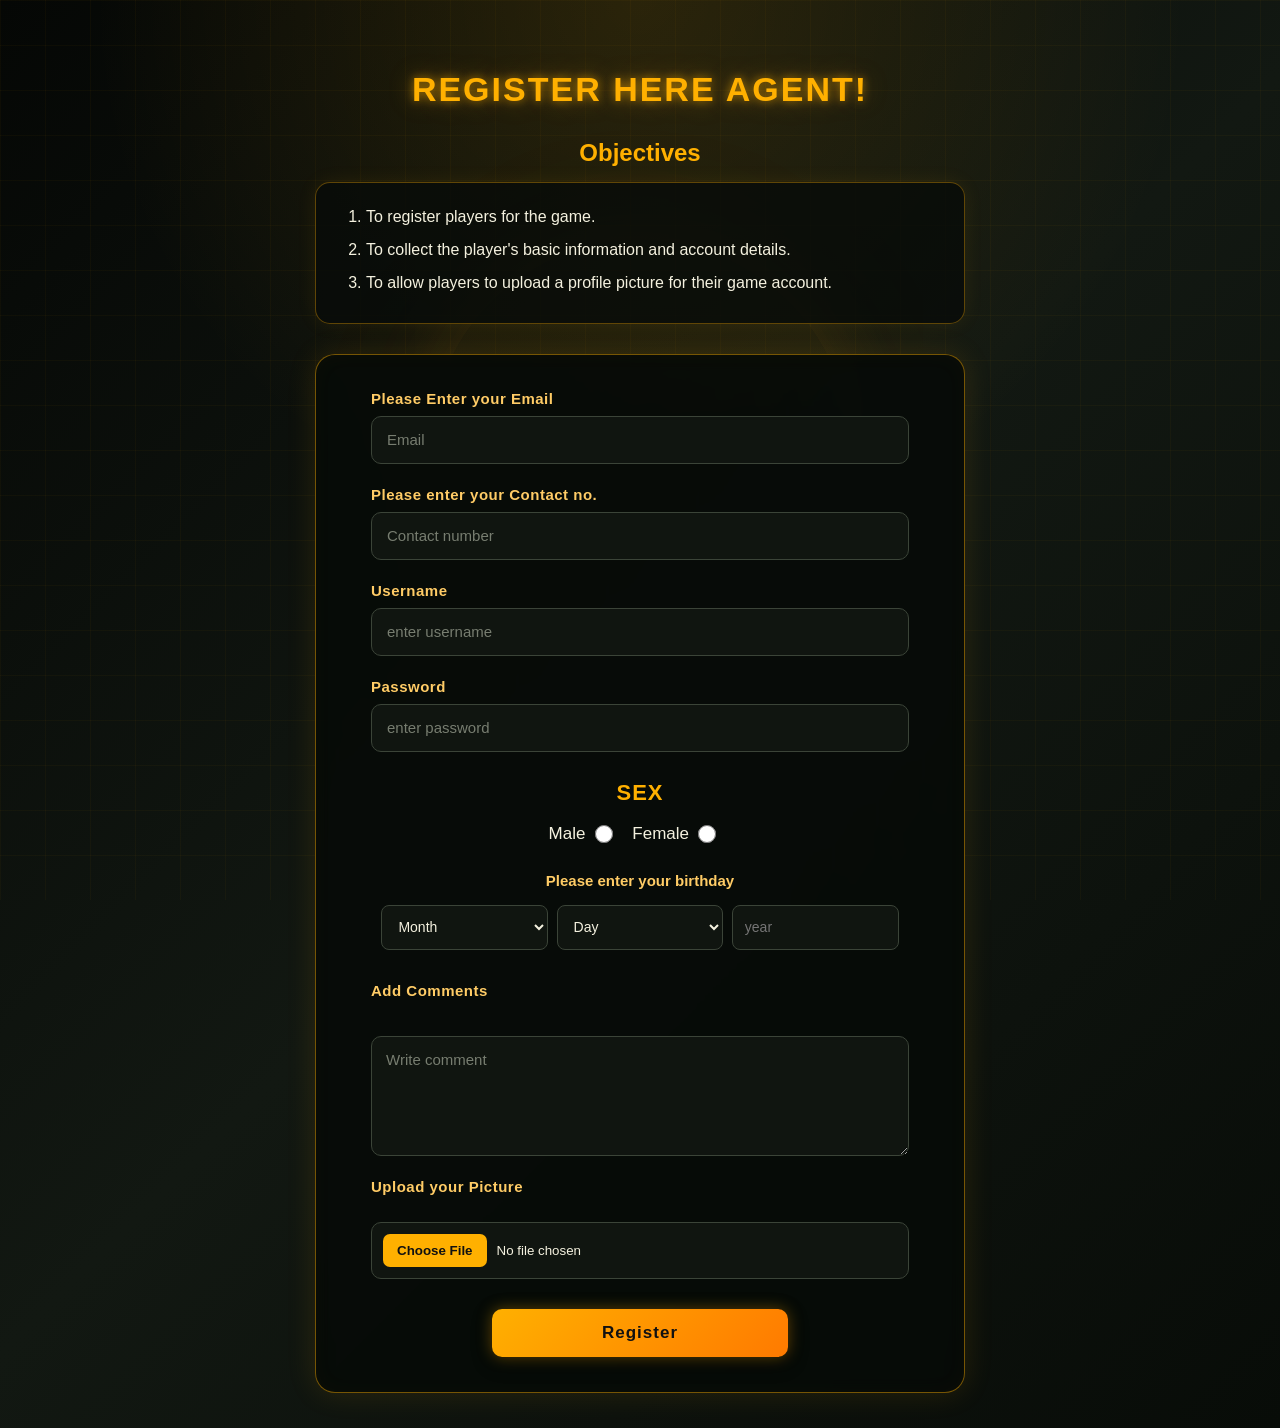
==== register.html @ b813c971 "Add files via upload" ====
<!DOCTYPE html>
<html>
<head>
    <title>Register</title>
    <link rel="stylesheet" href="style.css">
</head>
<body>
    <h1>Register here agent!</h1>

  <h2>Objectives</h2>
  
 <ol>
      <li>To register players for the game.</li>
      <li>To collect the player's basic information and           account    details.</li>
      <li>To allow players to upload a profile picture for          their game account.</li>
</ol>
  
  
   <form action="#" method="post" enctype="multipart/form-        data">
  
  <div class="form">
    
    <label for="email">Please Enter your Email</label>
    <input type="text" id="email" name="email"
      placeholder="Email" required>
      
  </div>

    <div class="form">
      
      <label for="contact">Please enter your Contact no.            </label>
      <input type="tel" id="contact" name="contact"
        placeholder="Contact number" required>
      
    </div>

    <div class="form">
      
      <label for="username">Username</label>
      <input type="text" id="username" name="username"
        placeholder="enter username" required>
    </div>


    <div class="form">
      
      <label for="password">Password</label>
      <input type="password" id="password" name="password"
        placeholder="enter password" required>
      
    </div>
    
    <div class="radio">

      <h3>Sex</h3>
      <label for="male">Male</label>
      <input type="radio" id="male" name="gender"                  value="male" required>
         
      <label for="female">Female</label>
      <input type="radio" id="female" name="gender"                  value="female" required>
      
    </div>

    <div class="select">
      <label for="month">Please enter your                           birthday</label>
      <select id="month" name="month"  required>
        <option value="">Month</option>
        <option value="january">January</option>
        <option value="february">February</option>
        <option value="march">March</option>
        <option value="april">April</option>
        <option value="may">May</option>
        <option value="june">June</option>
        <option value="july">July</option>
        <option value="august">August</option>
        <option value="september">September</option>
        <option value="october">October</option> 
        <option value="november">November</option>
        <option value="december">December</option>
      </select>

      <select id="day" name="day"    required>
        <option value="">Day</option>
        <option value="1">1</option>
        <option value="2">2</option>
        <option value="3">3</option>
        <option value="4">4</option>
        <option value="5">5</option>
        <option value="6">6</option>
        <option value="7">7</option>
        <option value="8">8</option>
        <option value="9">9</option>
        <option value="10">10</option>
        <option value="11">11</option>
        <option value="12">12</option>
        <option value="13">13</option>
        <option value="14">14</option>
        <option value="15">15</option>
        <option value="16">16</option>
        <option value="17">17</option>
        <option value="18">18</option>
        <option value="19">19</option>
        <option value="20">20</option>
        <option value="21">21</option>
        <option value="22">22</option>
        <option value="23">23</option>
        <option value="24">24</option>
        <option value="25">25</option>
        <option value="26">26</option>
        <option value="27">27</option>
        <option value="28">28</option>
        <option value="29">29</option>
        <option value="30">30</option>
        <option value="31">31</option>
        
      </select>

      <input type="number" id="year" name="year"
        placeholder="year"   required>
             
    </div>

    
    <div class="form">
      
      <label for="comment">Add Comments</label>
      <br>
      
      <textarea id="comment" name="comment"
        placeholder="Write comment" rows="5"></textarea>
    </div>

    <div class="form">
      
      <label for="file">Upload your Picture</label>
      <br>
      <input type="file" id="file" name="file">
      
    </div>

    <input type="submit" value="Register">
      
    </form>


  
</body>
</html>
---- style.css ----
* {
  box-sizing: border-box;
}

body {
  margin: 0;
  min-height: 100vh;
  padding: 35px 15px;
  font-family: Arial, sans-serif;
  color: #f4f1df;
  background:
    radial-gradient(circle at 50% 0%, rgba(255, 176, 0, 0.13), transparent 35%),
    linear-gradient(135deg, #050705, #121812, #080c08);
  overflow-x: hidden;
}

body::before {
  content: "";
  position: fixed;
  inset: 0;
  background-image:
    linear-gradient(rgba(255, 176, 0, 0.035) 1px, transparent 1px),
    linear-gradient(90deg, rgba(255, 176, 0, 0.035) 1px, transparent 1px);
  background-size: 45px 45px;
  animation: gridMove 10s linear infinite;
  pointer-events: none;
  z-index: 0;
}

body::after {
  content: "";
  position: fixed;
  width: 420px;
  height: 420px;
  top: 50%;
  left: 50%;
  transform: translate(-50%, -50%);
  border-radius: 50%;
  background: rgba(255, 176, 0, 0.035);
  box-shadow:
    0 0 80px rgba(255, 176, 0, 0.1),
    0 0 180px rgba(255, 176, 0, 0.05);
  pointer-events: none;
  z-index: 0;
  animation: pulse 4s ease-in-out infinite;
}

@keyframes gridMove {
  0% {
    background-position: 0 0;
  }

  100% {
    background-position: 45px 45px;
  }
}

@keyframes pulse {
  0%,
  100% {
    transform: translate(-50%, -50%) scale(1);
    opacity: 0.5;
  }

  50% {
    transform: translate(-50%, -50%) scale(1.15);
    opacity: 1;
  }
}

h1 {
  position: relative;
  z-index: 2;
  margin: 35px auto 30px;
  text-align: center;
  color: #ffb000;
  font-size: 34px;
  letter-spacing: 2px;
  text-transform: uppercase;
  text-shadow:
    0 0 10px rgba(255, 176, 0, 0.6),
    0 0 25px rgba(255, 176, 0, 0.35);
}

h2 {
  position: relative;
  z-index: 2;
  text-align: center;
  color: #ffb000;
  margin: 25px auto 15px;
}

h3 {
  color: #ffb000;
}

ol {
  position: relative;
  z-index: 2;
  width: 100%;
  max-width: 650px;
  margin: 0 auto 30px;
  padding: 20px 25px 20px 50px;
  border: 1px solid rgba(255, 176, 0, 0.35);
  border-radius: 15px;
  background: rgba(8, 12, 9, 0.82);
  line-height: 1.7;
  box-shadow: 0 0 20px rgba(255, 176, 0, 0.08);
}

ol li {
  margin-bottom: 6px;
}

form {
  position: relative;
  z-index: 2;
  width: 100%;
  max-width: 650px;
  margin: 0 auto;
  padding: 35px 55px;
  background: rgba(7, 11, 8, 0.94);
  border: 1px solid rgba(255, 176, 0, 0.45);
  border-radius: 20px;
  box-shadow:
    0 0 30px rgba(255, 176, 0, 0.12),
    inset 0 0 25px rgba(255, 176, 0, 0.025);
  backdrop-filter: blur(8px);
}

.form {
  margin-bottom: 22px;
}

.form label {
  display: block;
  margin-bottom: 9px;
  color: #ffcc66;
  font-size: 15px;
  font-weight: bold;
  letter-spacing: 0.5px;
}

.form input[type="text"],
.form input[type="email"],
.form input[type="tel"],
.form input[type="number"],
.form input[type="password"] {
  width: 100%;
  height: 48px;
  padding: 0 15px;
  border: 1px solid #3b4438;
  border-radius: 10px;
  outline: none;
  background: #101510;
  color: #ffffff;
  font-size: 15px;
  transition: 0.3s ease;
}

.form input::placeholder {
  color: #777d70;
}

.form input:focus {
  border-color: #ffb000;
  box-shadow:
    0 0 8px rgba(255, 176, 0, 0.35),
    0 0 18px rgba(255, 176, 0, 0.12);
  transform: translateY(-1px);
}

.radio {
  position: relative;
  margin: 28px 0;
  text-align: center;
}

.radio h3 {
  margin: 0 0 18px;
  color: #ffb000;
  font-size: 22px;
  text-transform: uppercase;
  letter-spacing: 1px;
}

.radio label {
  display: inline;
  color: #f4f1df;
  font-size: 17px;
  cursor: pointer;
}

.radio input[type="radio"] {
  width: 18px;
  height: 18px;
  margin: 0 15px 0 5px;
  vertical-align: middle;
  accent-color: #ffb000;
  cursor: pointer;
}

.select {
  margin: 28px 0;
  text-align: center;
}

.select label {
  display: block;
  margin-bottom: 12px;
  color: #ffcc66;
  font-size: 15px;
  font-weight: bold;
}

.select select,
.select input[type="number"] {
  height: 45px;
  padding: 0 12px;
  margin: 4px 2px;
  border: 1px solid #3b4438;
  border-radius: 8px;
  background: #101510;
  color: #f4f1df;
  font-size: 14px;
  outline: none;
  transition: 0.3s ease;
}

.select select {
  width: 31%;
}

.select input[type="number"] {
  width: 31%;
}

.select select:focus,
.select input[type="number"]:focus {
  border-color: #ffb000;
  box-shadow: 0 0 10px rgba(255, 176, 0, 0.35);
}

.form textarea {
  display: block;
  width: 100%;
  min-height: 120px;
  padding: 14px;
  margin-top: 10px;
  border: 1px solid #3b4438;
  border-radius: 10px;
  outline: none;
  background: #101510;
  color: #ffffff;
  font-family: Arial, sans-serif;
  font-size: 15px;
  resize: vertical;
  transition: 0.3s ease;
}

.form textarea::placeholder {
  color: #777d70;
}

.form textarea:focus {
  border-color: #ffb000;
  box-shadow: 0 0 10px rgba(255, 176, 0, 0.35);
}

input[type="file"] {
  display: block;
  width: 100%;
  padding: 11px;
  border: 1px solid #3b4438;
  border-radius: 10px;
  background: #101510;
  color: #f4f1df;
}

input[type="file"]::file-selector-button {
  padding: 9px 14px;
  margin-right: 10px;
  border: none;
  border-radius: 7px;
  background: #ffb000;
  color: #111;
  font-weight: bold;
  cursor: pointer;
}

form > input[type="submit"] {
  display: block;
  width: 55%;
  min-width: 180px;
  margin: 30px auto 0;
  padding: 14px 30px;
  border: none;
  border-radius: 10px;
  background: linear-gradient(135deg, #ffb000, #ff7a00);
  color: #111;
  font-size: 17px;
  font-weight: bold;
  letter-spacing: 1px;
  cursor: pointer;
  box-shadow:
    0 0 15px rgba(255, 176, 0, 0.35),
    0 5px 20px rgba(0, 0, 0, 0.4);
  transition: 0.3s ease;
}

form > input[type="submit"]:hover {
  transform: translateY(-3px);
  box-shadow:
    0 0 25px rgba(255, 176, 0, 0.65),
    0 8px 25px rgba(0, 0, 0, 0.5);
}

.login {
  margin-top: 28px;
  text-align: center;
}

.login .btn {
  display: inline-block;
  width: 100%;
  padding: 14px;
  border-radius: 10px;
  background: linear-gradient(135deg, #ffb000, #ff7a00);
  color: #111;
  text-decoration: none;
  font-weight: bold;
  letter-spacing: 1px;
  box-shadow: 0 0 15px rgba(255, 176, 0, 0.35);
  transition: 0.3s ease;
}

.login .btn:hover {
  transform: translateY(-3px);
  box-shadow: 0 0 25px rgba(255, 176, 0, 0.65);
}

body > div:not(.register) {
  position: relative;
  z-index: 2;
  text-align: center;
}

body > div p {
  color: #aaa99b;
  font-size: 14px;
}

.btn {
  display: inline-block;
  padding: 10px 28px;
  border: 1px solid #ffb000;
  border-radius: 9px;
  background: transparent;
  color: #ffb000;
  text-decoration: none;
  font-weight: bold;
  transition: 0.3s ease;
}

.btn:hover {
  background: #ffb000;
  color: #111;
  box-shadow: 0 0 18px rgba(255, 176, 0, 0.55);
  transform: translateY(-2px);
}

.welcome-title {
  position: relative;
  z-index: 2;
  max-width: 850px;
  margin: 0 0 22px;
  color: #ffb000;
  font-size: 42px;
  letter-spacing: 2px;
  text-align: center;
  text-transform: uppercase;
  text-shadow:
    0 0 10px rgba(255, 176, 0, 0.6),
    0 0 25px rgba(255, 176, 0, 0.4),
    0 0 50px rgba(255, 176, 0, 0.2);
  animation: titleGlow 2s ease-in-out infinite alternate;
}

.welcome-text {
  position: relative;
  z-index: 2;
  margin: 0;
  padding: 15px 30px;
  border: 1px solid rgba(255, 176, 0, 0.4);
  border-radius: 12px;
  background: rgba(8, 12, 9, 0.8);
  color: #d8d4c0;
  font-size: 18px;
  letter-spacing: 1px;
  text-align: center;
  box-shadow:
    0 0 20px rgba(255, 176, 0, 0.08),
    inset 0 0 15px rgba(255, 176, 0, 0.03);
  backdrop-filter: blur(8px);
}

@keyframes titleGlow {
  from {
    text-shadow:
      0 0 10px rgba(255, 176, 0, 0.5),
      0 0 25px rgba(255, 176, 0, 0.25);
  }

  to {
    text-shadow:
      0 0 15px rgba(255, 176, 0, 0.8),
      0 0 35px rgba(255, 176, 0, 0.5),
      0 0 60px rgba(255, 176, 0, 0.25);
  }
}

@media (max-width: 600px) {
  body {
    padding: 25px 12px;
  }

  h1 {
    font-size: 25px;
    line-height: 1.3;
  }

  form {
    padding: 30px 22px;
    border-radius: 18px;
  }

  ol {
    font-size: 14px;
    padding: 18px 18px 18px 38px;
  }

  .select select,
  .select input[type="number"] {
    width: 30%;
    margin: 3px 0;
  }

  form > input[type="submit"] {
    width: 75%;
  }

  .welcome-title {
    font-size: 28px;
    line-height: 1.3;
  }

  .welcome-text {
    font-size: 15px;
    padding: 13px 20px;
  }
}
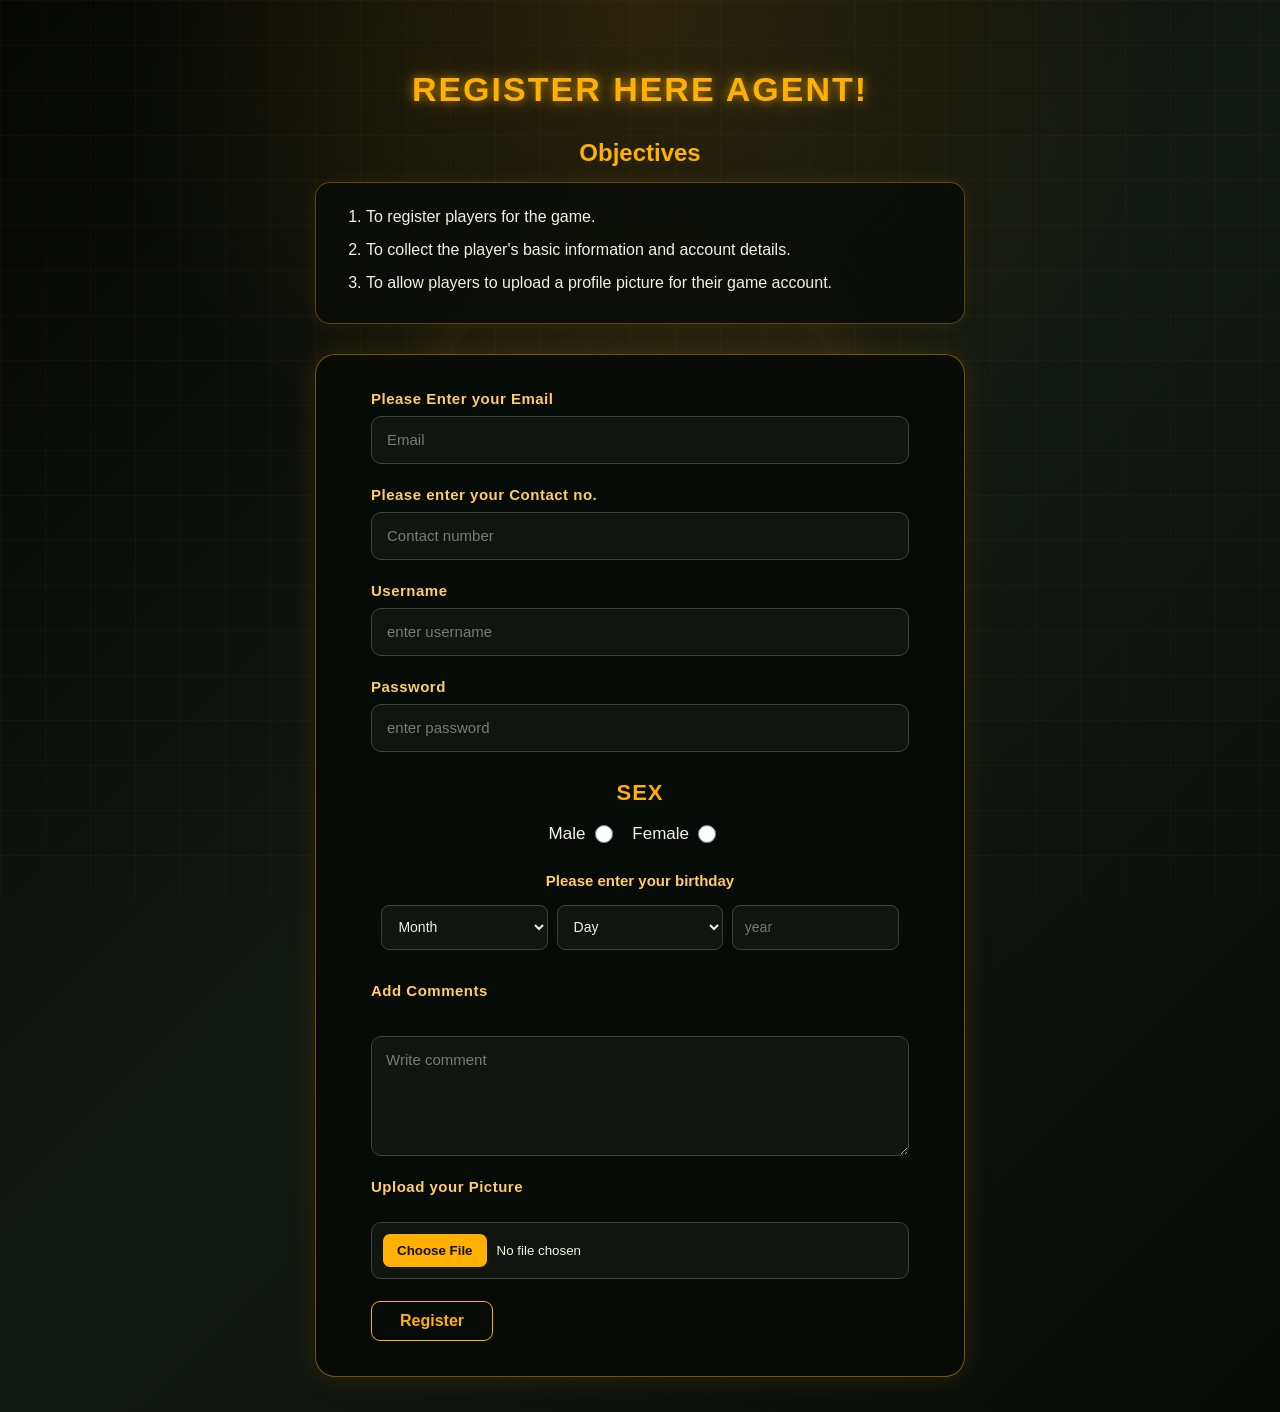
==== commit 9fcce36c: "register.html" ====
--- a/register.html
+++ b/register.html
@@ -138,7 +138,7 @@
       
     </div>
 
-    <input type="submit" value="Register">
+    <a href="index.html" class="btn">Register</a>
       
     </form>
 
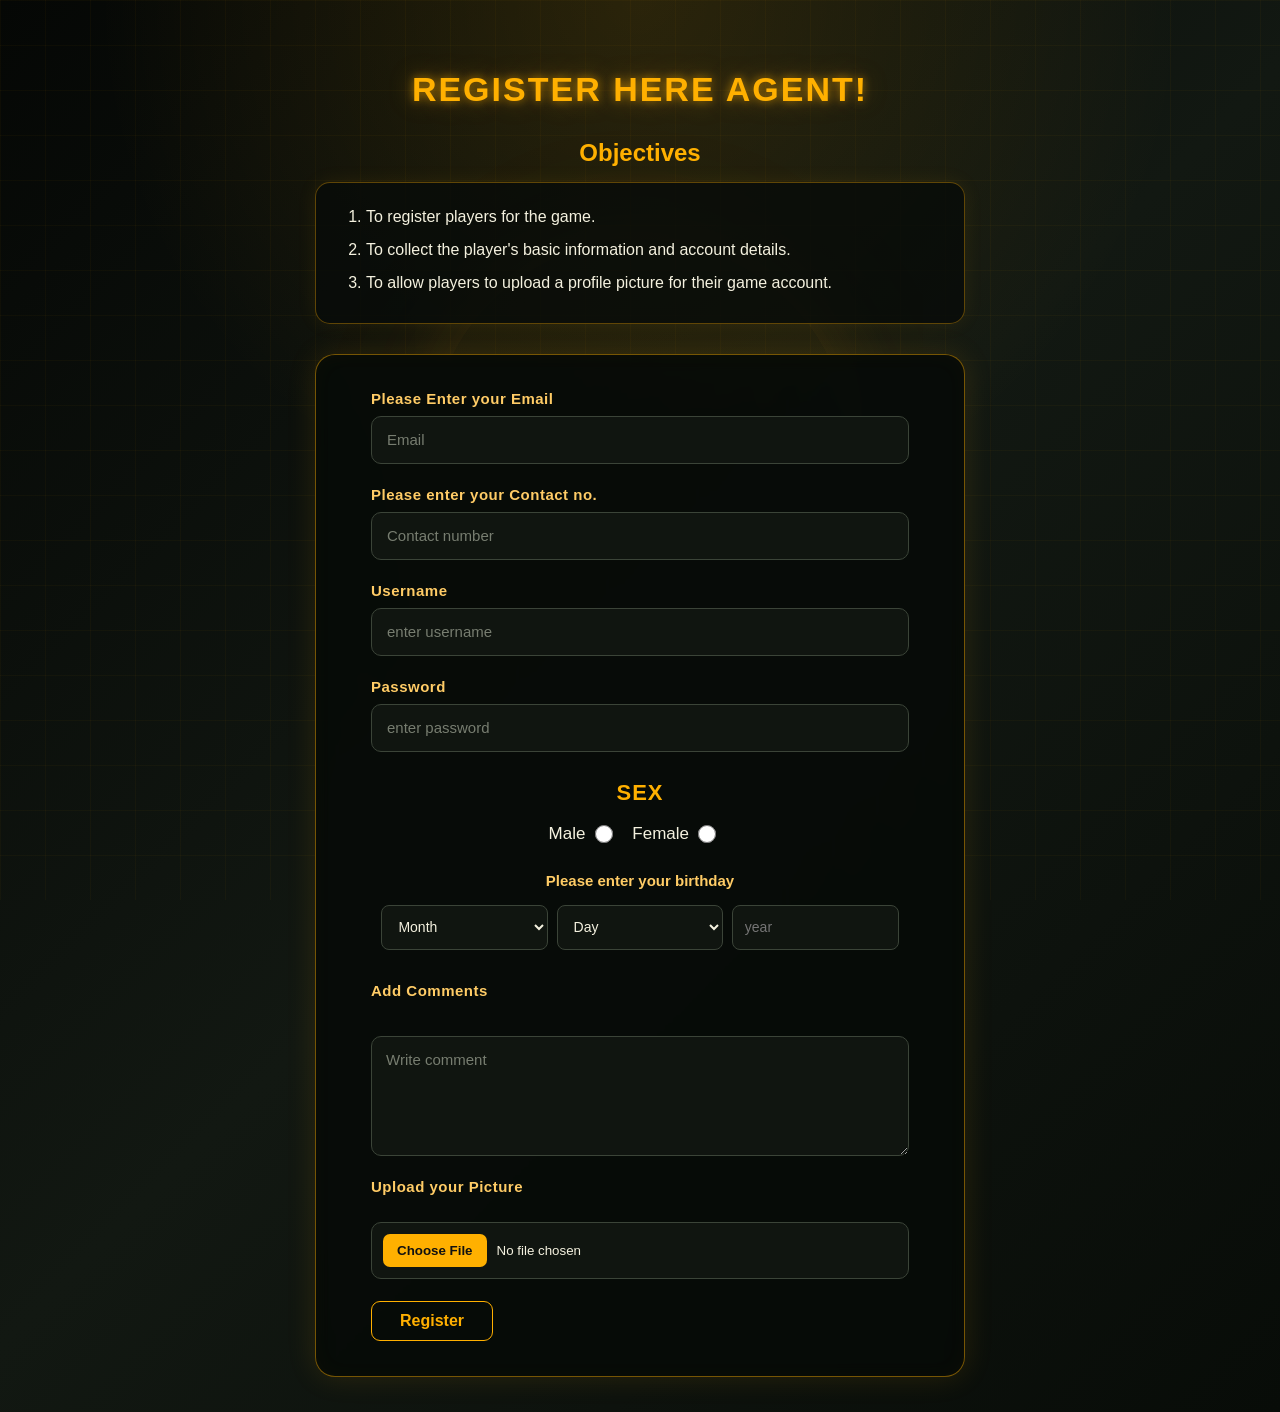
==== commit 907368ca: "register.html" ====
--- a/register.html
+++ b/register.html
@@ -138,7 +138,7 @@
       
     </div>
 
-    <a href="index.html" class="btn">Register</a>
+    <a href="Welcome.html" class="btn">Register</a>
       
     </form>
 
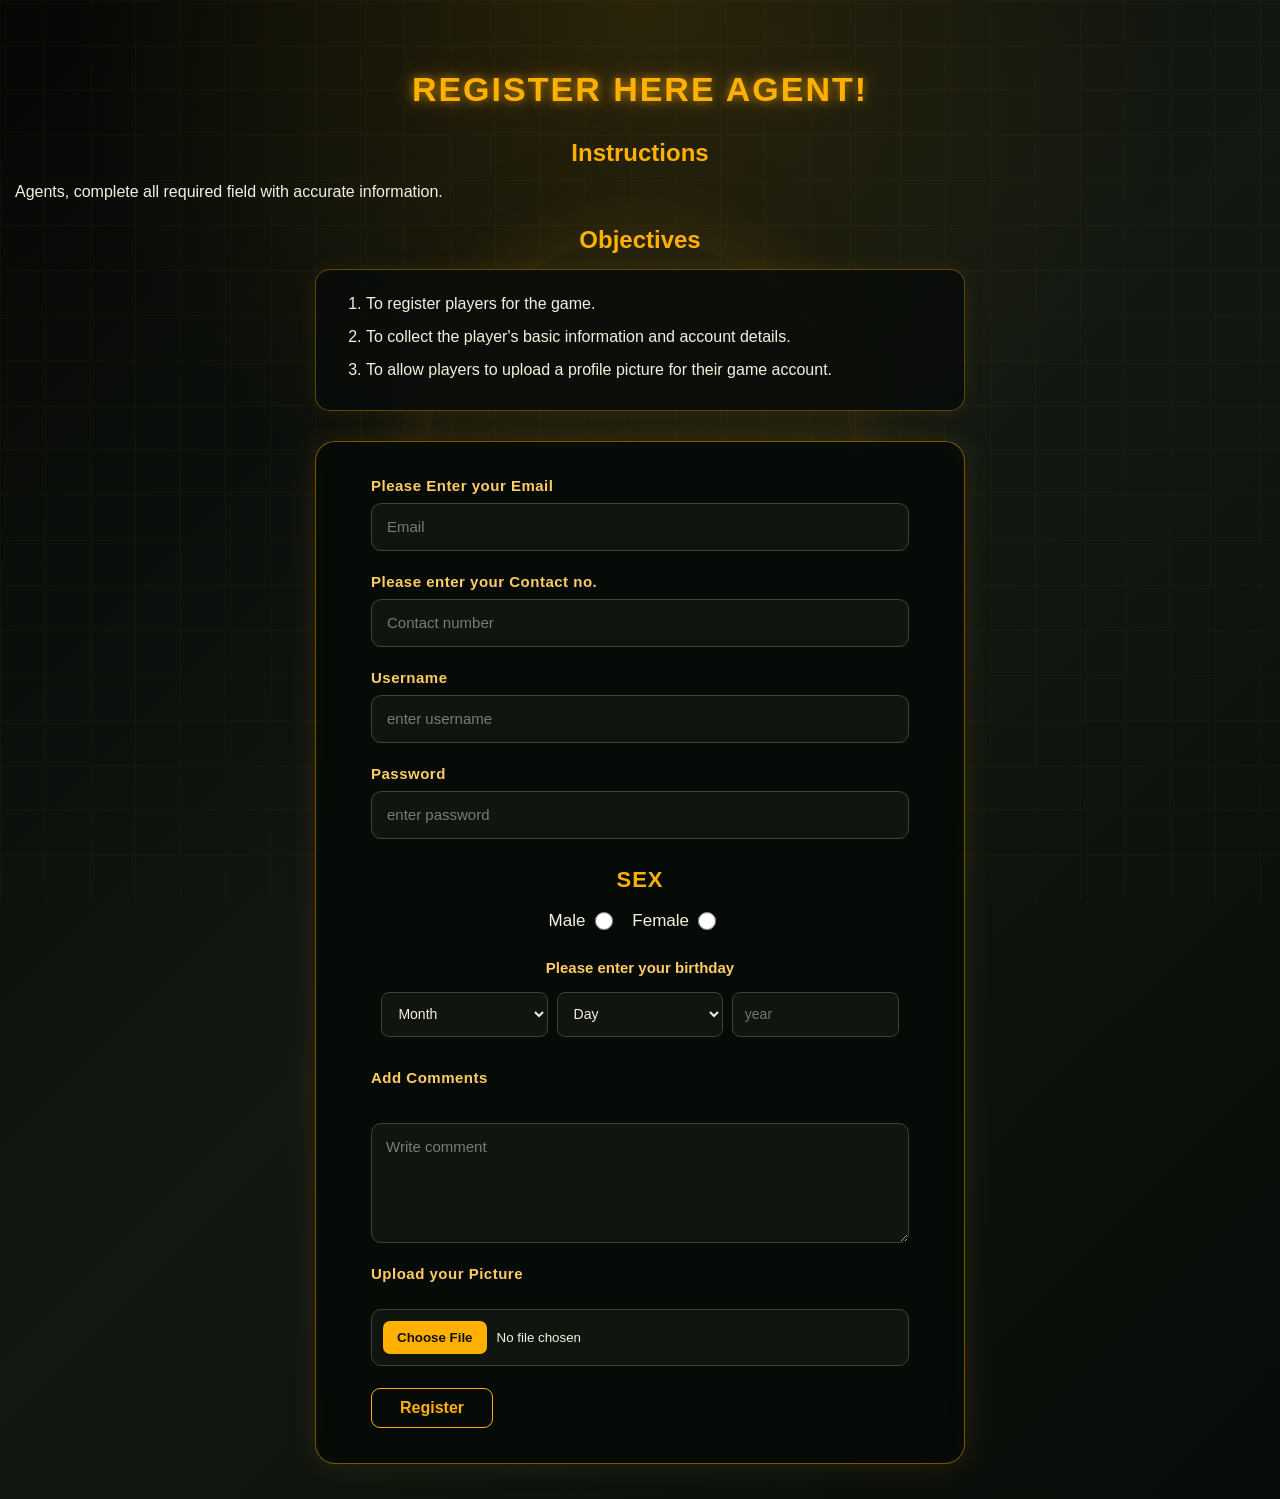
==== commit a7d55beb: "register.html" ====
--- a/register.html
+++ b/register.html
@@ -6,6 +6,12 @@
 </head>
 <body>
     <h1>Register here agent!</h1>
+
+
+ <h2>Instructions</h2>
+
+  <p>Agents, complete all required field with
+     accurate information.</p>
 
   <h2>Objectives</h2>
   
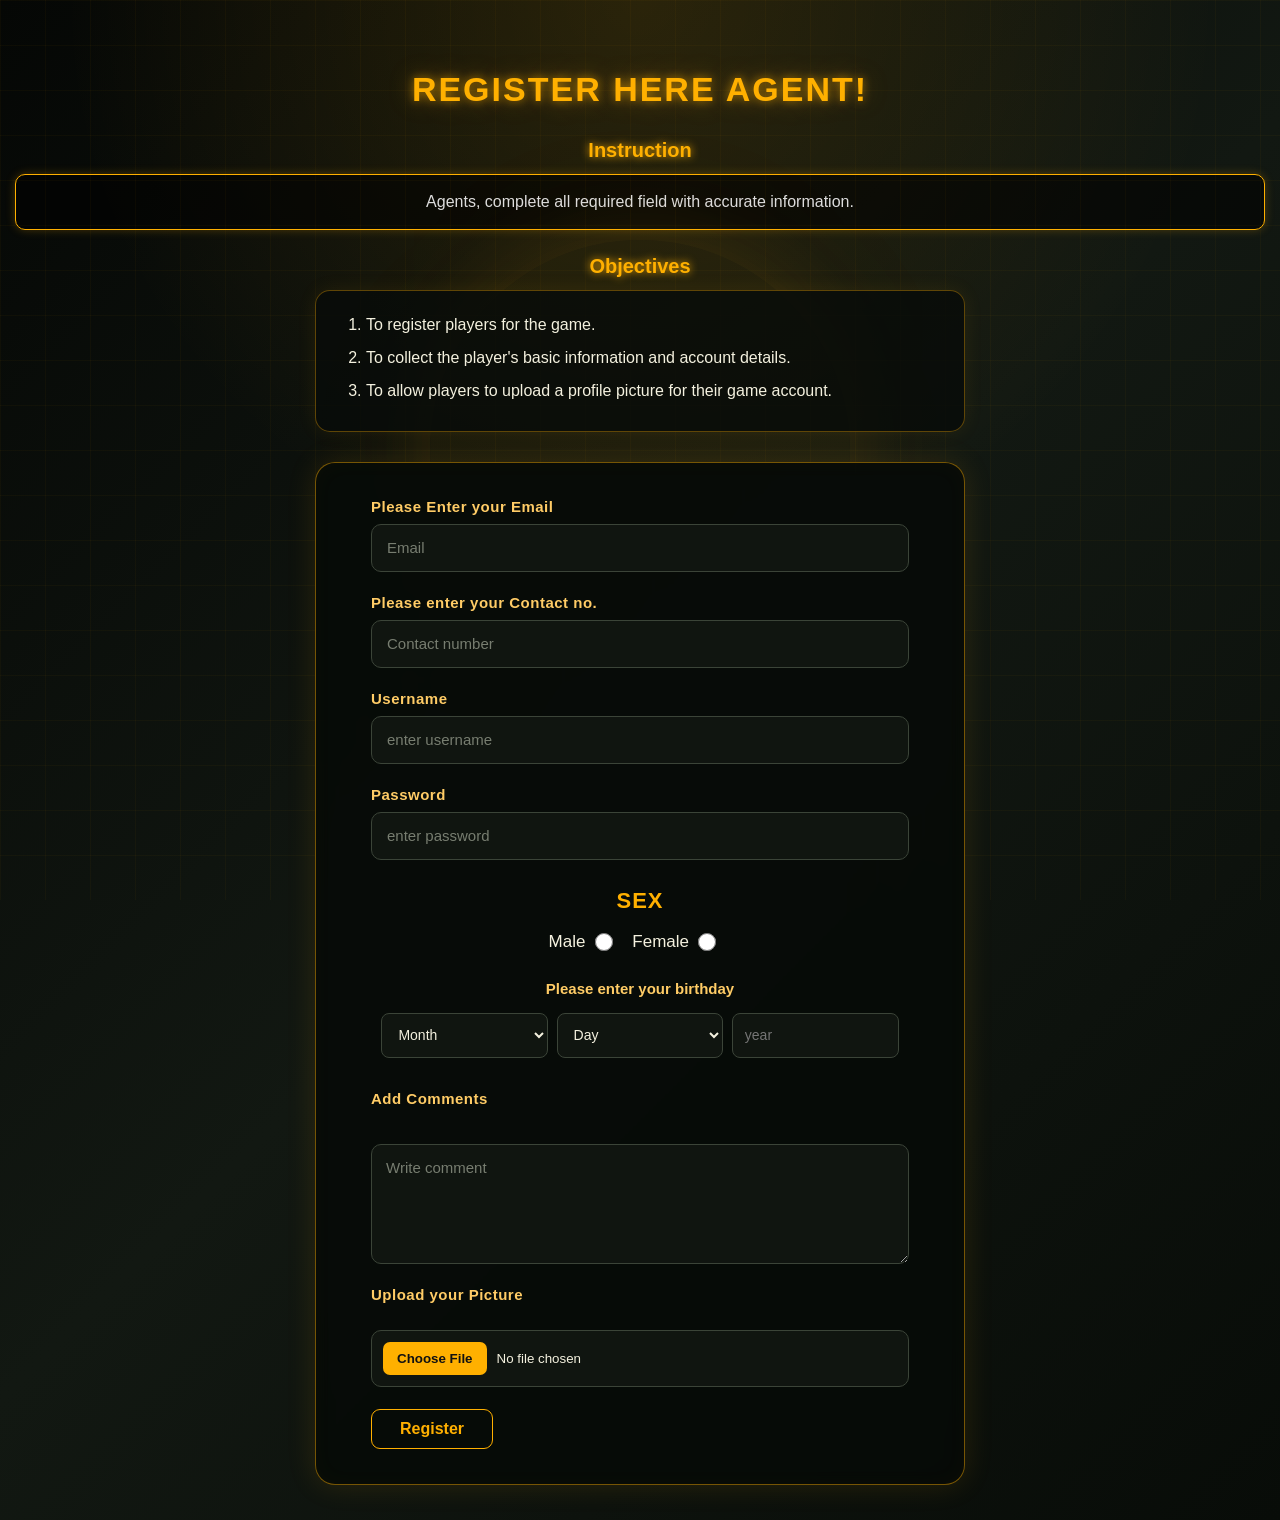
==== commit 7a4fe51d: "Updated register.html" ====
--- a/register.html
+++ b/register.html
@@ -8,10 +8,10 @@
     <h1>Register here agent!</h1>
 
 
- <h2>Instructions</h2>
+ <h2>Instruction</h2>
 
-  <p>Agents, complete all required field with
-     accurate information.</p>
+  <p class="instructions">Agents, complete all required             
+    field with accurate information.</p>
 
   <h2>Objectives</h2>
   
--- a/style.css
+++ b/style.css
@@ -459,3 +459,23 @@
     padding: 13px 20px;
   }
 }
+
+h2 {
+    text-align: center;
+    color: #ffb000;
+    font-size: 20px;
+    margin-bottom: 12px;
+    text-shadow: 0 0 8px #ffb000;
+}
+
+p {
+    background: rgba(0, 0, 0, 0.6);
+    border: 1px solid #ffb000;
+    border-radius: 10px;
+    padding: 15px;
+    color: #ddd;
+    text-align: center;
+    line-height: 1.5;
+    box-shadow: 0 0 10px rgba(255, 176, 0, 0.25);
+    margin: 0 auto 20px;
+}
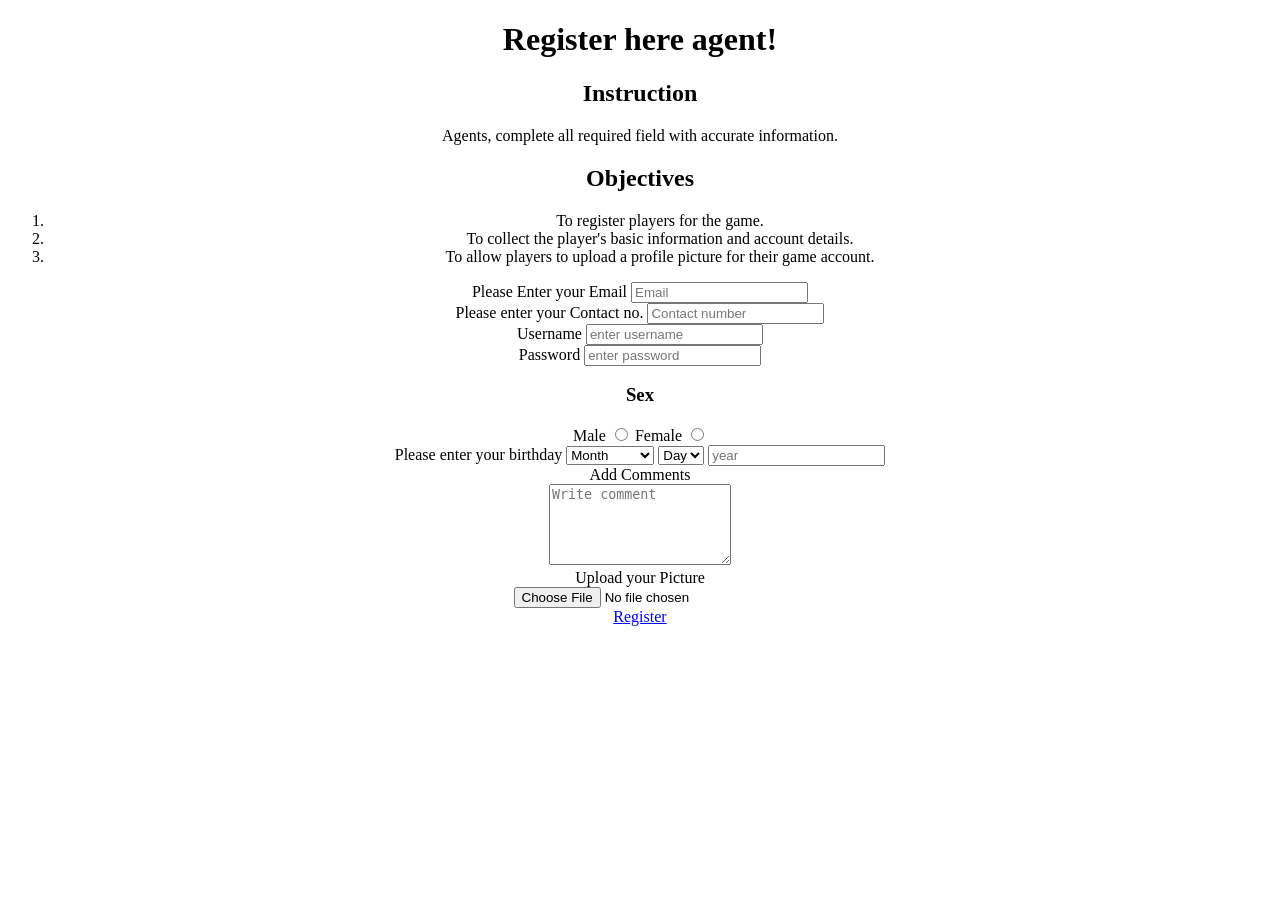
==== commit 55223903: "Update register.html" ====
--- a/register.html
+++ b/register.html
@@ -2,9 +2,12 @@
 <html>
 <head>
     <title>Register</title>
-    <link rel="stylesheet" href="style.css">
+    
 </head>
 <body>
+
+  <center>
+
     <h1>Register here agent!</h1>
 
 
@@ -148,7 +151,7 @@
       
     </form>
 
-
+   </center>
   
 </body>
 </html>
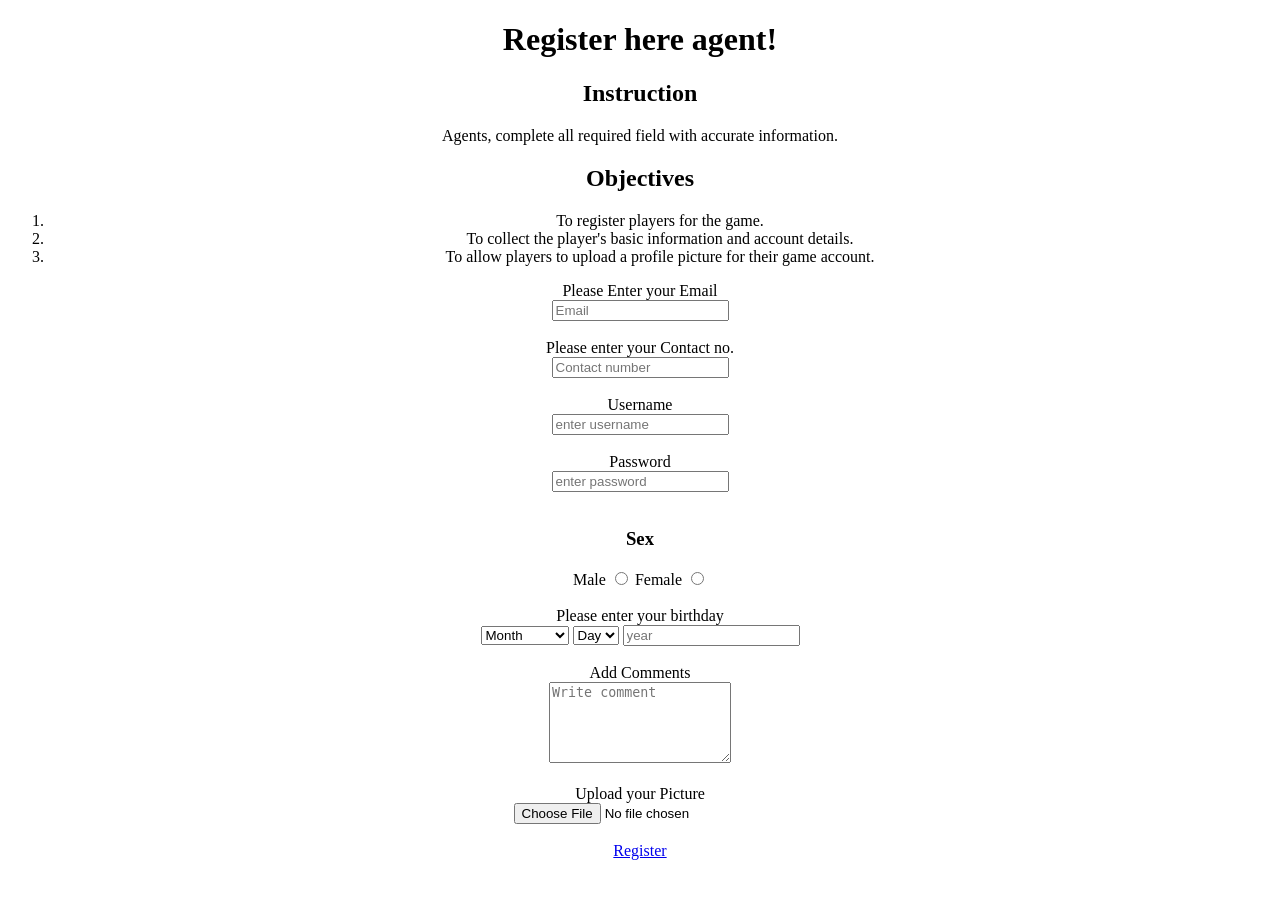
==== commit 6c5d9396: "Update register.html" ====
--- a/register.html
+++ b/register.html
@@ -2,156 +2,136 @@
 <html>
 <head>
     <title>Register</title>
-    
 </head>
 <body>
 
-  <center>
+<center>
 
-    <h1>Register here agent!</h1>
+<h1>Register here agent!</h1>
 
+<h2>Instruction</h2>
 
- <h2>Instruction</h2>
+<p>Agents, complete all required field with accurate information.</p>
 
-  <p class="instructions">Agents, complete all required             
-    field with accurate information.</p>
+<h2>Objectives</h2>
 
-  <h2>Objectives</h2>
-  
- <ol>
-      <li>To register players for the game.</li>
-      <li>To collect the player's basic information and           account    details.</li>
-      <li>To allow players to upload a profile picture for          their game account.</li>
+<ol>
+    <li>To register players for the game.</li>
+    <li>To collect the player's basic information and account details.</li>
+    <li>To allow players to upload a profile picture for their game account.</li>
 </ol>
-  
-  
-   <form action="#" method="post" enctype="multipart/form-        data">
-  
-  <div class="form">
-    
-    <label for="email">Please Enter your Email</label>
-    <input type="text" id="email" name="email"
-      placeholder="Email" required>
-      
-  </div>
 
-    <div class="form">
-      
-      <label for="contact">Please enter your Contact no.            </label>
-      <input type="tel" id="contact" name="contact"
-        placeholder="Contact number" required>
-      
-    </div>
+<form>
 
-    <div class="form">
-      
-      <label for="username">Username</label>
-      <input type="text" id="username" name="username"
-        placeholder="enter username" required>
-    </div>
+<label>Please Enter your Email</label>
+<br>
+<input type="text" name="email" placeholder="Email" required>
 
+<br><br>
 
-    <div class="form">
-      
-      <label for="password">Password</label>
-      <input type="password" id="password" name="password"
-        placeholder="enter password" required>
-      
-    </div>
-    
-    <div class="radio">
+<label>Please enter your Contact no.</label>
+<br>
+<input type="tel" name="contact" placeholder="Contact number" required>
 
-      <h3>Sex</h3>
-      <label for="male">Male</label>
-      <input type="radio" id="male" name="gender"                  value="male" required>
-         
-      <label for="female">Female</label>
-      <input type="radio" id="female" name="gender"                  value="female" required>
-      
-    </div>
+<br><br>
 
-    <div class="select">
-      <label for="month">Please enter your                           birthday</label>
-      <select id="month" name="month"  required>
-        <option value="">Month</option>
-        <option value="january">January</option>
-        <option value="february">February</option>
-        <option value="march">March</option>
-        <option value="april">April</option>
-        <option value="may">May</option>
-        <option value="june">June</option>
-        <option value="july">July</option>
-        <option value="august">August</option>
-        <option value="september">September</option>
-        <option value="october">October</option> 
-        <option value="november">November</option>
-        <option value="december">December</option>
-      </select>
+<label>Username</label>
+<br>
+<input type="text" name="username" placeholder="enter username" required>
 
-      <select id="day" name="day"    required>
-        <option value="">Day</option>
-        <option value="1">1</option>
-        <option value="2">2</option>
-        <option value="3">3</option>
-        <option value="4">4</option>
-        <option value="5">5</option>
-        <option value="6">6</option>
-        <option value="7">7</option>
-        <option value="8">8</option>
-        <option value="9">9</option>
-        <option value="10">10</option>
-        <option value="11">11</option>
-        <option value="12">12</option>
-        <option value="13">13</option>
-        <option value="14">14</option>
-        <option value="15">15</option>
-        <option value="16">16</option>
-        <option value="17">17</option>
-        <option value="18">18</option>
-        <option value="19">19</option>
-        <option value="20">20</option>
-        <option value="21">21</option>
-        <option value="22">22</option>
-        <option value="23">23</option>
-        <option value="24">24</option>
-        <option value="25">25</option>
-        <option value="26">26</option>
-        <option value="27">27</option>
-        <option value="28">28</option>
-        <option value="29">29</option>
-        <option value="30">30</option>
-        <option value="31">31</option>
-        
-      </select>
+<br><br>
 
-      <input type="number" id="year" name="year"
-        placeholder="year"   required>
-             
-    </div>
+<label>Password</label>
+<br>
+<input type="password" name="password" placeholder="enter password" required>
 
-    
-    <div class="form">
-      
-      <label for="comment">Add Comments</label>
-      <br>
-      
-      <textarea id="comment" name="comment"
-        placeholder="Write comment" rows="5"></textarea>
-    </div>
+<br><br>
 
-    <div class="form">
-      
-      <label for="file">Upload your Picture</label>
-      <br>
-      <input type="file" id="file" name="file">
-      
-    </div>
+<h3>Sex</h3>
 
-    <a href="Welcome.html" class="btn">Register</a>
-      
-    </form>
+<label>Male</label>
+<input type="radio" name="gender" value="male" required>
 
-   </center>
-  
+<label>Female</label>
+<input type="radio" name="gender" value="female" required>
+
+<br><br>
+
+<label>Please enter your birthday</label>
+<br>
+
+<select name="month" required>
+    <option value="">Month</option>
+    <option value="january">January</option>
+    <option value="february">February</option>
+    <option value="march">March</option>
+    <option value="april">April</option>
+    <option value="may">May</option>
+    <option value="june">June</option>
+    <option value="july">July</option>
+    <option value="august">August</option>
+    <option value="september">September</option>
+    <option value="october">October</option>
+    <option value="november">November</option>
+    <option value="december">December</option>
+</select>
+
+<select name="day" required>
+    <option value="">Day</option>
+    <option value="1">1</option>
+    <option value="2">2</option>
+    <option value="3">3</option>
+    <option value="4">4</option>
+    <option value="5">5</option>
+    <option value="6">6</option>
+    <option value="7">7</option>
+    <option value="8">8</option>
+    <option value="9">9</option>
+    <option value="10">10</option>
+    <option value="11">11</option>
+    <option value="12">12</option>
+    <option value="13">13</option>
+    <option value="14">14</option>
+    <option value="15">15</option>
+    <option value="16">16</option>
+    <option value="17">17</option>
+    <option value="18">18</option>
+    <option value="19">19</option>
+    <option value="20">20</option>
+    <option value="21">21</option>
+    <option value="22">22</option>
+    <option value="23">23</option>
+    <option value="24">24</option>
+    <option value="25">25</option>
+    <option value="26">26</option>
+    <option value="27">27</option>
+    <option value="28">28</option>
+    <option value="29">29</option>
+    <option value="30">30</option>
+    <option value="31">31</option>
+</select>
+
+<input type="number" name="year" placeholder="year" required>
+
+<br><br>
+
+<label>Add Comments</label>
+<br>
+<textarea name="comment" placeholder="Write comment" rows="5"></textarea>
+
+<br><br>
+
+<label>Upload your Picture</label>
+<br>
+<input type="file" name="file">
+
+<br><br>
+
+<a href="Welcome.html">Register</a>
+
+</form>
+
+</center>
+
 </body>
-</html>+</h
